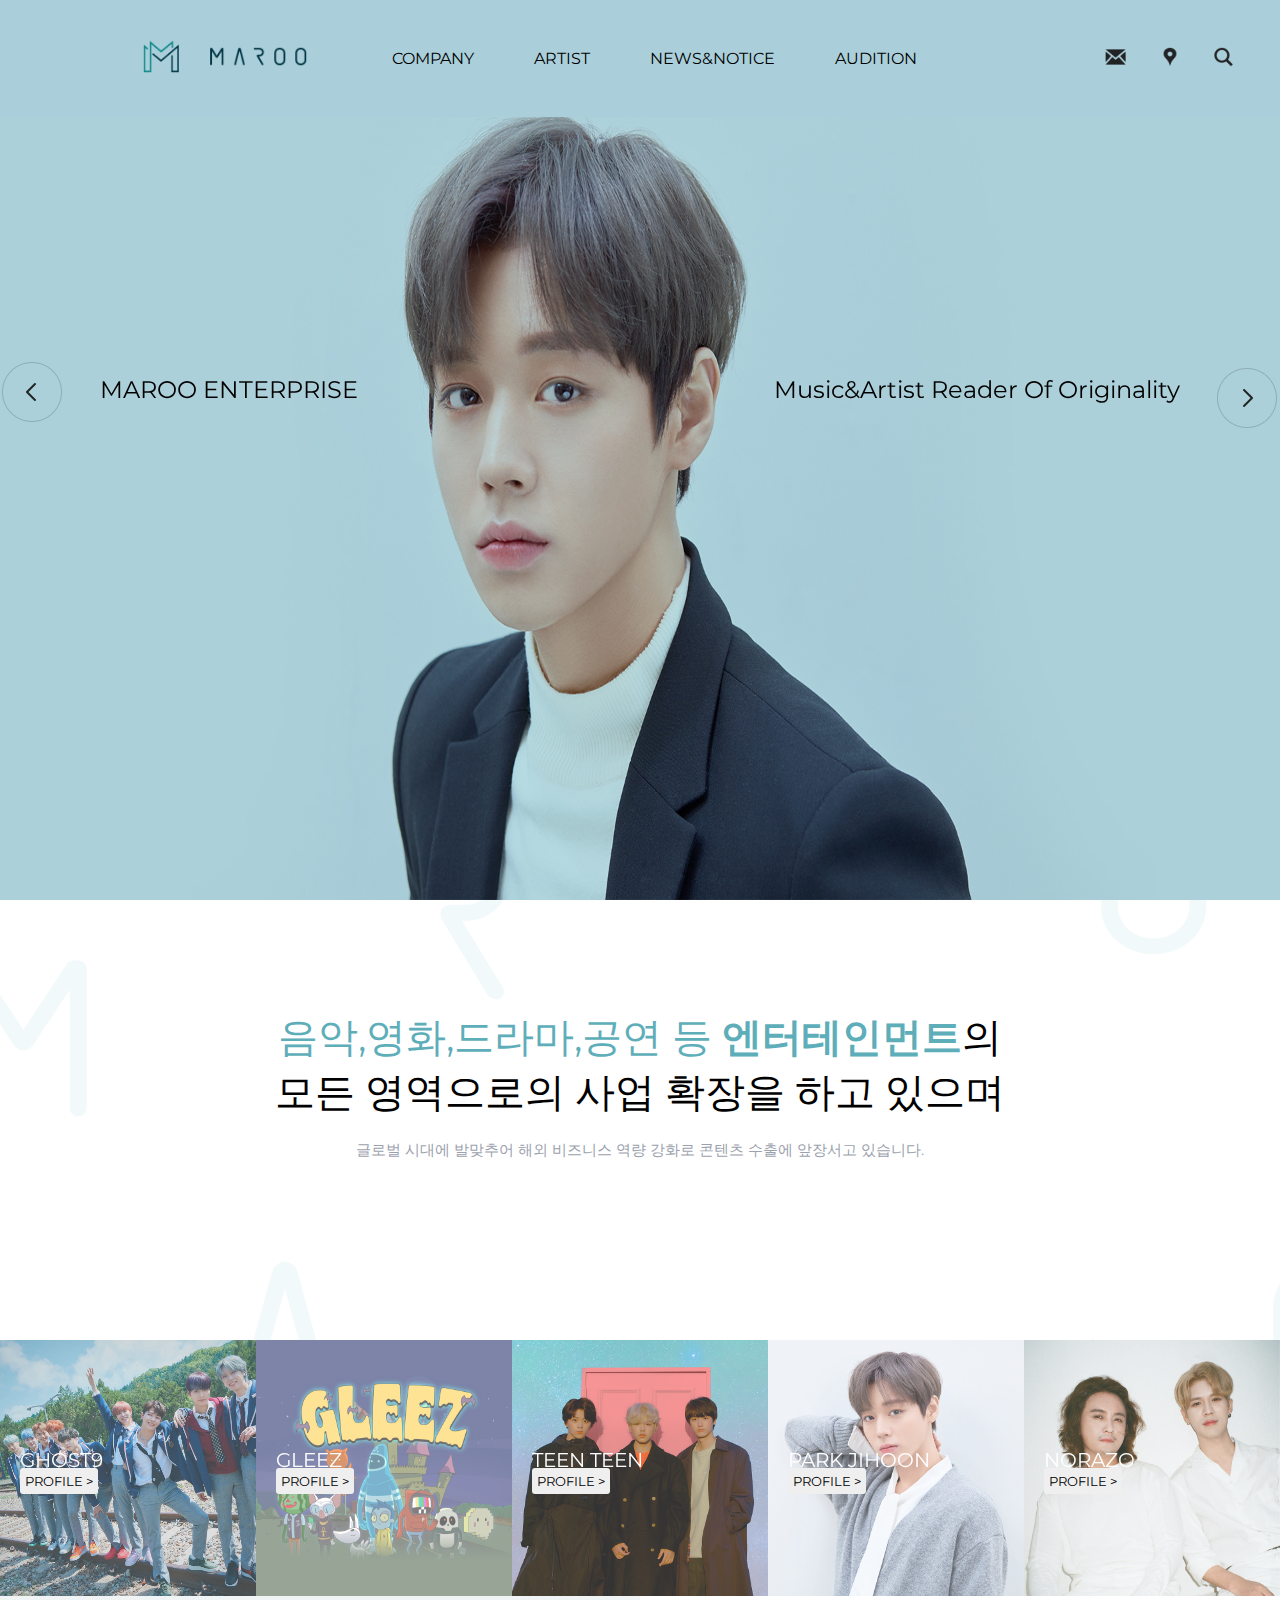
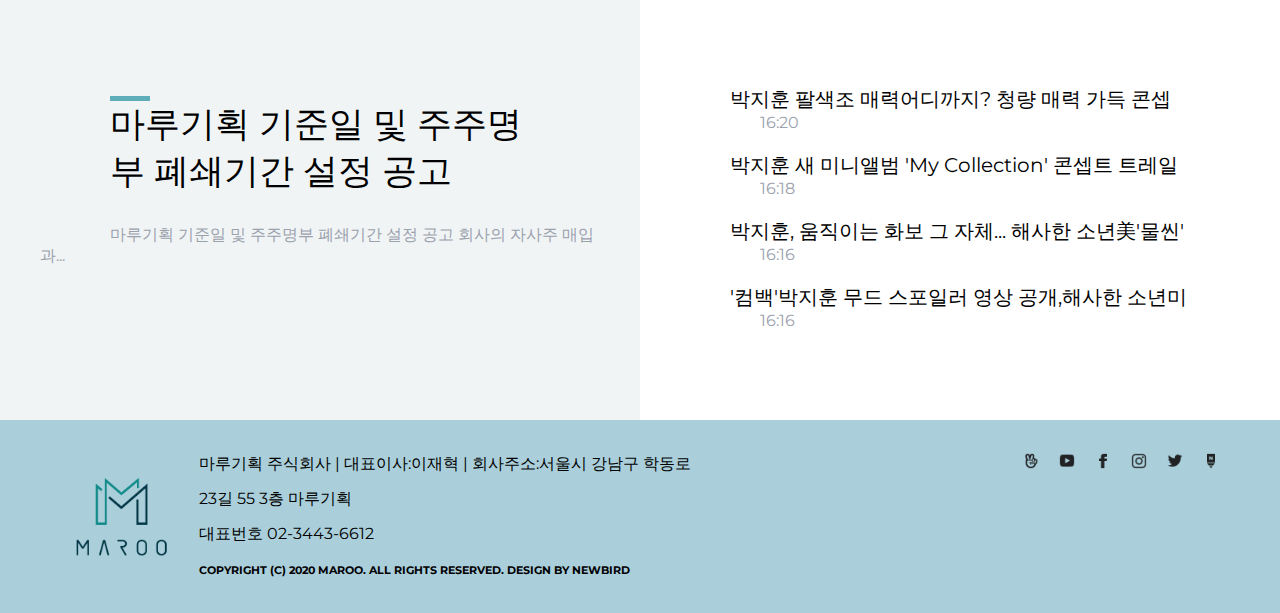
==== index.html @ 7ae2873c "08-17" ====
<!DOCTYPE html>
<html lang="en">
<head>
    <meta charset="UTF-8">
    <meta http-equiv="X-UA-Compatible" content="IE=edge">
    <meta name="viewport" content="width=device-width, initial-scale=1.0">
    <title>마루기획사</title>
    <link href="./maru.css" rel="stylesheet">
    <link href="./slick-default/slick.css" rel="stylesheet">
    <link href="https://fonts.googleapis.com/css2?family=Montserrat:wght@400;500;700;900&display=swap" rel="stylesheet">

    <script src="https://code.jquery.com/jquery-2.2.0.min.js" type="text/javascript"></script>
    <script src="./js/slick.min.js"></script>
    <script src="./common.js"></script>
</head>
<body>

    <!-- 마루기획 상단바 시작-->
    <header>
        <div class="head">
            <a href="index.html"><img src="./photo/h_logo.png"></a>
        </div>

        <div class="menu">
            <ul>
                <li>
                    <a href="board.html">COMPANY</a>
                </li>

                <li>
                    <a href="#">ARTIST</a>
                </li>

                <li><a href="#">NEWS&NOTICE</a></li>

                <li><a href="#">AUDITION</a></li>
            </ul>
        </div>

        <div class="menu-b">
            <ul>
                <li> <a href="http://maroocorp.co.kr/theme/basic"><img src="./photo/email_icon.png"></a></li>
                <li> <a href="#"><img src="./photo/location_icon.png"></a></li>
                <li> <a href="#!"><img src="./photo/magnifying_icon.png"></a></li>
            </ul>
            
        </div>
        <div class="hd_sch_wr on">
            <fieldset id="hd_sch">
                <legend>사이트 내 전체검색</legend>
                <form name="fsearchbox" method="get" action="http://maroocorp.co.kr/bbs/search.php" onsubmit="return fsearchbox_submit(this);">
                <input type="hidden" name="sfl" value="wr_subject||wr_content">
                <input type="hidden" name="sop" value="and">
                <label for="sch_stx" class="sound_only">검색어 필수</label>
                <input type="text" name="stx" id="sch_stx" maxlength="20" placeholder="검색어를 입력해주세요">
                <button type="submit" id="sch_submit" value="검색"><span class="sound_only">검색</span></button>

				<!-- <button type="button" class="sch_close"><i class="xi-close-thin"></i></button> -->
                </form>

    </header>
    <!-- 마루기획 상단바 끝 -->

    
    <!-- 마루기획 메인 시작-->
    <main>
        <div class="main">
            <div class="main-title">
                <!-- <p>MAROO ENTERPRISE</p>
                <b>M</b><span>usic&</span><b>A</b><span>rtist</span><br>
                <b>R</b><span>eader</span><b>O</b><span>f</span><b>O</b><span>riginality</span> -->
            </div>
        
            <div class="slider">
             
                <div>
                    <img src="./photo/visual_jihoon.jpg">
                </div>
                <div>
                    <img src="./photo//visual_norazo.jpg">
                </div>
                <div>
                    <img src="./photo/visual_ghost.jpg">
                </div>
                <div>
                    <img src="./photo/visual_moonhee.jpg">
                </div>
                <div>
                    <img src="./photo/visual_seungwoo.jpg">
                </div>
                <div>
                    <img src="./photo/visual_teen_img.jpg">
                </div>

            </div>

            <script type="text/javascript">
                $(document).ready(function(){
                    $('.slider').slick({
                        arrows:true,
                        // dots: true,
                        infinite: true,
                        slidesToShow: 1,
                        slidesToScroll: 1,
                        autoplay:false,
                        autoplaySpeed:2000,
                        // fade: true,
                        cssEase:'linear' 
                         });
                });
            </script>

            <!-- <div class="s_btn_prev">
                <img src="./photo/visual_prev.png"> 
                <span class="">MAROO ENTERPRISE</span>
            </div>
            <div class="s_btn_next">
             
                <img src="./photo/visual_next.png"> 
                <span><b>M</b>usic &amp; <b>A</b>rtist <b>R</b>eader <b>O</b>f <b>O</b>riginality</span>
               ''
            </div> -->

        </div>
      
    

        <div class="main2">
            <p class="blue">음악,영화,드라마,공연 등 <b>엔터테인먼트</b><span>의</span></p>
            <p>모든 영역으로의 사업 확장을 하고 있으며</p>
            <p class="grey">글로벌 시대에 발맞추어 해외 비즈니스 역량 강화로 콘텐츠 수출에 앞장서고 있습니다.</p>
            
            <button href="#">READ MORE ></button>
        </div>

        <div class="main3">
            <div class = slider1>
                    <a><span>GHOST9</span><button>PROFILE ></button><img src="./photo/1623729501_12407.jpg"></a>
                    <a><span>GLEEZ</span><button>PROFILE ></button><img src="./photo/1603159233_94218.jpg"></a>
                    <a><span>TEEN TEEN</span><button>PROFILE ></button><img src="./photo/1595495748_19366.jpg"></a>
                    <a><span>PARK JIHOON </span><button>PROFILE ></button><img src="./photo/1595487271_81093.jpg"></a>
                    <a><span>NORAZO</span><button>PROFILE ></button><img src="./photo/1595485786_21099.jpg"></a>
                    <a><span>CHOI MOON HEE</span><button>PROFILE ></button><img src="./photo/1595487150_60990.jpg"></a>
                    <a><span>KWON SEUNG WOO</span><button>PROFILE ></button><img src="./photo/1595491711_80263.jpg"></a>
            </div>

            <script type="text/javascript">
                $(document).ready(function(){
                    $('.slider1').slick({
                        arrows:false,
                        // dots: true,
                        infinite: true,
                        slidesToShow: 5,
                        slidesToScroll: 1,
                        autoplay:true,
                        autoplaySpeed:2000,
                        // fade: true,
                        cssEase:'linear' 
                         });
                });
                </script>
            <!-- <li style="background:url(/img/maru/1595495748_19366.jpg) no-repeat left top; background-size:cover;">
                <div class="personal_color" data-color="#a3d7e0"></div>
                <div class="text_wrap">
                    <p>TEEN TEEN</p>
                    <a href="http://maroocorp.co.kr/artist_view.php?pk=6">PROFILE <i class="xi-angle-right"></i></a>
                </div>
            </li>
                    <li style="background:url(/img/maru/1595487271_81093.jpg) no-repeat left top; background-size:cover;">
                <div class="personal_color" data-color="#e9c1ca"></div>
                <div class="text_wrap">
                    <p>PARK JIHOON</p>
                    <a href="http://maroocorp.co.kr/artist_view.php?pk=2">PROFILE <i class="xi-angle-right"></i></a>
                </div>
            </li>
                    <li style="background:url(/img/maru/1595485786_21099.jpg) no-repeat left top; background-size:cover;">
                <div class="personal_color" data-color="#a6c1d0"></div>
                <div class="text_wrap">
                    <p>NORAZO</p>
                    <a href="http://maroocorp.co.kr/artist_view.php?pk=3">PROFILE <i class="xi-angle-right"></i></a>
                </div>
            </li>
                    <li style="background:url(/img/maru/1595487150_60990.jpg) no-repeat left top; background-size:cover;">
                <div class="personal_color" data-color="#7f8a87"></div>
                <div class="text_wrap">
                    <p>CHOI MOON HEE</p>
                    <a href="http://maroocorp.co.kr/artist_view.php?pk=4">PROFILE <i class="xi-angle-right"></i></a>
                </div>
            </li>
                    <li style="background:url(/img/maru/1595491711_80263.jpg) no-repeat left top; background-size:cover;">
                <div class="personal_color" data-color="#626977"></div>
                <div class="text_wrap">
                    <p>KWON SEUNG WOO</p>
                    <a href="http://maroocorp.co.kr/artist_view.php?pk=7">PROFILE <i class="xi-angle-right"></i></a>
                </div>
            </li> -->
         
        </div>

        <div class="main4">
            <div class="left">
                <p>마루기획 기준일 및 주주명부 폐쇄기간 설정 공고</p>
                <span>마루기획 기준일 및 주주명부 폐쇄기간 설정 공고 회사의 자사주 매입과...</span>
            </div>

            <div class="right">
                <ul>
                    <li><a href="#">박지훈 팔색조 매력어디까지? 청량 매력 가득 콘셉 </a><span>16:20</span></li>
                    <li><a href="#">박지훈 새 미니앨범 'My Collection' 콘셉트 트레일 </a><span>16:18</span></li>
                    <li><a href="#">박지훈, 움직이는 화보 그 자체... 해사한 소년美'물씬' </a><span>16:16</span></li>
                    <li><a href="#">'컴백'박지훈 무드 스포일러 영상 공개,해사한 소년미 </a><span>16:16</span></li>
                </ul>
            </div>
        </div>
    </main>
    <!-- 마루기획 메인끝 -->


    <!-- 마루기획 하단시작 -->
    <footer>
        <fieldset>
            <div class="bottom-logo"><img src="./photo/f_logo.png"></div>

            <ul>
                <li><div class="middle-top">마루기획 주식회사 | 대표이사:이재혁 | 회사주소:서울시 강남구 학동로 23길 55 3층 마루기획</div></li>
                <li><div class="middle-middle">대표번호 02-3443-6612</div></li>

                <li><div class="middle-bottom"><b>COPYRIGHT (C) 2020 MAROO. ALL RIGHTS RESERVED. DESIGN BY NEWBIRD</b></div></li>
            </ul>

            <div class="bottom-right">
                <ul>
                    <li><a href="http://naver.me/xSzQp0P8" target="_blank"><img src="photo/sns_naverpost.png"></a></li>
                    <li><a href="https://twitter.com/maroo_ent" target="_blank"><img src="photo/sns_twitter.png"></a></li>
                    <li><a href="https://www.instagram.com/maroostory/" target="_blank"><img src="photo/sns_insta.png"></a></li>
                    <li><a href="https://www.facebook.com/marooenter" target="_blank"><img src="photo/sns_facebook.png"></a></li>
                    <li><a href="https://www.youtube.com/user/marooENT" target="_blank"><img src="photo/sns_youtube.png"></a></li>
                    <li><a href="https://channels.vlive.tv/E3F367" target="_blank"><img src="photo/sns_vlive.png"></a></li>
                </ul>
            </div>
        
        </fieldset>    
    </footer>
    <!-- 마루기획 하단끝 -->

<!-- <script>    
    window.onload = init;
    let s_btn,slider;
    let main;
    let currentPage = 0;
    // var flipTimer;

    function init(){
        s_btn = document.querySelectorAll('.s_btn');
        slider = document.querySelector('.slide ul');
        mainpage_1 = document.getElementById("main");

        function update(){
            if(currentPage == 0){
                s_btn_next[0].style="opacity:0.3"
            }else{
                s_btn_next[0].style="opacity:1";
            }

            if(currentPage == 2){
                s_btn_prev[1].style="opacity:0.3"
            }else{
                s_btn_prev[1].style="opacity:1";
            }
        }
        update();

        for(let i = 0; i < s_btn_next.length; i++){

            s_btn[i].addEventListener('click',function(){
                if(i==0){
                    if(currentPage > 0){
                        currentPage--;
                    }
                }else{
                    
                    if(currentPage < 2){ currentPage++; }
                }
                update();
                slider.style = `transform: translateX(${-1690*currentPage}px)`;
                       
                    
            });   
        }
    } 
    </script> -->






</body>
</html>
---- maru.css ----
* {
  margin: 0;
  padding: 0;
  -webkit-box-sizing: border-box;
          box-sizing: border-box;
  font-family: 'Montserrat', sans-serif;
}

header {
  display: -webkit-box;
  display: -ms-flexbox;
  display: flex;
  -webkit-box-pack: justify;
      -ms-flex-pack: justify;
          justify-content: space-between;
  -webkit-box-align: center;
      -ms-flex-align: center;
          align-items: center;
  margin: 0 auto;
  width: 100%;
  height: 13vh;
  background: #aacfda;
  z-index: 990;
  left: 0%;
  top: 0;
  position: fixed;
}

.head {
  z-index: 1000;
  background: transparent;
  -webkit-transition: 0.3s;
  transition: 0.3s;
  margin-left: 2%;
}

.head a img {
  height: 35px;
  padding: 0;
  margin: 0 70%;
}

.menu ul li {
  list-style-type: none;
  -ms-flex-negative: 0;
      flex-shrink: 0;
  display: -webkit-box;
  display: -ms-flexbox;
  display: flex;
  margin: 30px;
  word-spacing: 120px;
  -webkit-box-pack: center;
      -ms-flex-pack: center;
          justify-content: center;
  float: left;
  position: relative;
}

.menu ul li a {
  text-decoration: none;
  color: black;
}

.menu ul li a::after {
  content: "";
  display: block;
  width: 0%;
  height: 6px;
  background: rgba(94, 174, 186, 0.5);
  position: absolute;
  bottom: 0px;
  left: 0px;
  -webkit-transition: 0.5s;
  transition: 0.5s;
  z-index: 0;
}

.menu ul li a:hover::after {
  width: 100%;
}

.menu-b ul li {
  list-style-type: none;
  padding: 15px;
  float: left;
}

.menu-b ul li img {
  height: 20px;
  margin: 0 -120%;
}

.main .main-title {
  text-align: center;
}

.main .main-title p {
  margin: 0 0 5px;
  font-size: 16px;
  margin-bottom: 5px;
}

.main .main-title b, .main .main-title span {
  font-size: 30px;
}

.main .slider {
  display: -webkit-box;
  display: -ms-flexbox;
  display: flex;
  position: relative;
}

.main .slider div {
  height: 100%;
  margin: 0 auto;
  position: relative;
}

.main .slider div img {
  height: 100%;
}

.s_btn_prev {
  position: absolute;
  font-size: 26px;
}

.s_btn_prev img {
  cursor: pointer;
}

.s_btn_next {
  position: absolute;
}

.s_btn_next img {
  cursor: pointer;
}

.main2 {
  padding: 110px 0 110px;
  text-align: center;
  background: url(./photo/main_bg.png) no-repeat left top;
  background-size: cover;
}

.main2 .blue {
  color: #5eaeba;
  font-size: 40px;
  -webkit-animation: fade 0.5s both;
          animation: fade 0.5s both;
}

.main2 .blue b {
  -webkit-animation: fade 0.5s both;
          animation: fade 0.5s both;
}

.main2 .blue span {
  color: black;
  -webkit-animation: fade 0.5s both;
          animation: fade 0.5s both;
}

.main2 p {
  font-size: 40px;
  -webkit-animation: fade 1s 0.5s both;
          animation: fade 1s 0.5s both;
}

.main2 .grey {
  font-size: 15px;
  color: #9ba1ad;
  margin: 20px 0 30px;
  -webkit-animation: fade 1.5 1s both;
          animation: fade 1.5 1s both;
}

.main2 button {
  background: black;
  color: white;
  padding: 10px 20px;
  cursor: pointer;
  opacity: 0;
  -webkit-animation: fade 1.8s 1.5s both;
          animation: fade 1.8s 1.5s both;
}

@-webkit-keyframes fade {
  0% {
    opacity: 0;
    -webkit-transform: translateY(50px);
            transform: translateY(50px);
  }
  100% {
    opacity: 1;
    -webkit-transform: translateY(0);
            transform: translateY(0);
  }
}

@keyframes fade {
  0% {
    opacity: 0;
    -webkit-transform: translateY(50px);
            transform: translateY(50px);
  }
  100% {
    opacity: 1;
    -webkit-transform: translateY(0);
            transform: translateY(0);
  }
}

.main3 {
  display: -webkit-box;
  display: -ms-flexbox;
  display: flex;
}

.main3 .slider1 {
  width: 100%;
}

.main3 .slider1 a span {
  position: absolute;
  font-size: 20px;
  top: 42%;
  color: white;
  margin: 0 20px;
  z-index: 2;
}

.main3 .slider1 a button {
  position: absolute;
  top: 50%;
  padding: 5px;
  margin: 0 20px;
  z-index: 2;
  border: none;
  border-radius: 3px;
}

.main3 .slider1 a img {
  width: 100%;
  opacity: 80%;
}

.main4 {
  display: -webkit-box;
  display: -ms-flexbox;
  display: flex;
  width: 100%;
}

.main4 .left {
  position: relative;
  padding: 80px 40px;
  background: #e5ecee8f;
  width: 100%;
}

.main4 p {
  text-align: left;
  font-size: 35px;
  margin: 0 0 30px;
  padding: 20px 70px 0;
  color: black;
}

.main4 p::before {
  content: '';
  display: block;
  width: 40px;
  height: 5px;
  background: #5eaeba;
}

.main4 span {
  color: #9ba1ad;
  font-size: 16px;
  padding: 20px 70px 0;
}

.right {
  width: 100%;
  padding: 80px 40px;
}

.right ul {
  display: block;
}

.right ul li {
  list-style: none;
  padding: 10px;
  width: 100%;
  position: relative;
  float: left;
}

.right ul li a {
  text-decoration: none;
  font-size: 20px;
  color: black;
  padding: 0 40px;
}

.right ul li a:hover {
  color: #5eaeba;
  text-decoration: underline;
}

.right ul li span {
  color: #9ba1ad;
  font-size: 16px;
}

fieldset {
  width: 100%;
  padding: 2% 5vh;
  border: none;
  background: #aacfda;
  display: -webkit-box;
  display: -ms-flexbox;
  display: flex;
  width: 100%;
  position: relative;
}

fieldset .bottom-logo {
  height: 80px;
  margin: auto 30px;
  display: -webkit-box;
  display: -ms-flexbox;
  display: flex;
}

fieldset ul {
  list-style: none;
  line-height: 35px;
  width: 100%;
}

fieldset ul li .middle-bottom b {
  font-size: 11px;
  margin: 15px 0 0;
}

fieldset .bottom-right {
  padding: 0 3%;
  width: 100%;
}

fieldset .bottom-right ul {
  margin-left: 20px;
}

fieldset .bottom-right ul li {
  float: right;
}

fieldset .bottom-right ul li a img {
  height: 16px;
  margin-left: 20px;
  -webkit-box-align: right;
      -ms-flex-align: right;
          align-items: right;
}

.secondpage {
  position: relative;
  background: #f7f8fa;
}

.company {
  background: #f7f8fa;
  position: relative;
  padding-top: 30vh;
  text-align: center;
}

.company h2 {
  position: relative;
  font-weight: 100;
  font-size: 50px;
  font-family: 'Montserrat', sans-serif;
}

.company h2::after {
  content: "";
  display: block;
  position: absolute;
  width: 16%;
  height: 10px;
  bottom: 1px;
  top: 40px;
  left: 42%;
  z-index: 0;
  background-color: rgba(171, 208, 217, 0.3);
}

.company p {
  text-align: center;
  color: #9ba1ad;
  margin-top: 30px;
  font-size: 20px;
}

.company button {
  font-size: 20px;
  font-weight: 900;
  padding: 20px 140px;
  color: white;
  border: none;
  background-color: #212224;
  margin-top: 100px;
  cursor: pointer;
}

.company button.active {
  background: #5eaeba;
}

.secondpage-2 {
  background: white;
  margin: 7% 5%;
  border-radius: 20px;
}

.company2 {
  padding-top: 10vh;
  text-align: center;
  background: url(./img/newbird/main_bg.png) no-repeat left top;
  background-size: cover;
}

.company2 .blue {
  color: #5eaeba;
  font-size: 40px;
}

.company2 .blue span {
  color: black;
}

.company2 p {
  font-size: 40px;
}

.company2 .grey {
  font-size: 15px;
  color: #9ba1ad;
  margin: 20px 0 30px;
}

.company3 {
  margin: 0 auto;
  width: 100%;
  padding-top: 10vh;
  line-height: 45px;
  text-align: center;
  font-size: 20px;
}

.company3 img {
  padding: 5% 40%;
  border-radius: 10px;
  background: #f7f8fa;
}

.company3 p {
  padding-top: 40px;
  color: #9ba1ad;
}

.company3 .color_black {
  color: black;
}

.company3 .color_mint {
  color: #5eaeba;
  font-weight: bolder;
}

.company4 {
  padding-top: 5%;
  padding-left: 10%;
}

.company4 h2 {
  padding-bottom: 5%;
  padding-top: 10%;
  font-size: 40px;
  font-weight: lighter;
}

.company4 h2::before {
  content: '';
  display: block;
  width: 50px;
  height: 5px;
  background: #5eaeba;
  position: absolute;
  margin: -13px 0px;
}

.company4 img {
  padding-left: 10%;
  margin-right: -186px;
}

.company4-1 {
  text-align: center;
  padding-bottom: 10px;
  display: -webkit-box;
  display: -ms-flexbox;
  display: flex;
  padding-left: 200px;
  width: 100%;
  margin: 0 auto;
}

.company4-1 .a {
  background: url("./photo/about_icon_bg01.png") no-repeat left top;
  padding: 0;
  width: 330px;
  height: 330px;
  -ms-flex-negative: 0;
      flex-shrink: 0;
  -webkit-transform: translateX(19%);
          transform: translateX(19%);
  padding: 6% 50px;
  line-height: 40px;
  font-size: 22px;
}

.company4-1 .a p {
  position: relative;
  color: white;
}

.company4-1 .b {
  background: url("./photo/about_icon_bg02.png") no-repeat;
  padding: 0;
  width: 330px;
  height: 330px;
  -ms-flex-negative: 0;
      flex-shrink: 0;
  -webkit-transform: translateX(9%);
          transform: translateX(9%);
  padding: 6% 60px;
  line-height: 40px;
  font-size: 22px;
}

.company4-1 .b p {
  position: relative;
  color: white;
}

.company4-1 .c {
  background: url("./photo/about_icon_bg03.png") no-repeat;
  padding: 0%;
  width: 330px;
  height: 330px;
  -ms-flex-negative: 0;
      flex-shrink: 0;
  padding: 6% 70px;
  line-height: 40px;
  font-size: 22px;
}

.company4-1 .c p {
  position: relative;
  color: white;
}

.contact {
  padding: 10%;
}

.contact h2 {
  font-size: 40px;
  font-weight: lighter;
  padding-bottom: 2%;
}

.contact p {
  margin: 20px 0 0;
  font-size: 20px;
}

.contact p b {
  color: #5eaeba;
}

.contact::before {
  content: '';
  display: block;
  width: 40px;
  height: 5px;
  background: #5eaeba;
  left: 70px;
}

.thirdpage {
  position: relative;
  background: #f7f8fa;
}

.company {
  background: #f7f8fa;
  position: relative;
  padding-top: 30vh;
  text-align: center;
}

.company h2 {
  position: relative;
  font-weight: 100;
  font-size: 50px;
  font-family: 'Montserrat', sans-serif;
}

.company h2::after {
  content: "";
  display: block;
  position: absolute;
  width: 16%;
  height: 10px;
  bottom: 1px;
  top: 40px;
  left: 42%;
  z-index: 0;
  background-color: rgba(171, 208, 217, 0.3);
}

.audition {
  background: white;
  margin: 7% 5%;
  border-radius: 20px;
}

.attend {
  padding: 7% 20% 5% 10%;
}

.attend h2 {
  font-size: 40px;
  padding-bottom: 20px;
}

.attend h2::before {
  content: '';
  display: block;
  width: 40px;
  height: 5px;
  background: #5eaeba;
  top: 520px;
  left: 70px;
}

.attend a {
  color: #9ba1ad;
  font-size: 20px;
  padding-bottom: 10%;
}

.attend span {
  color: black;
  padding-bottom: 10%;
}

.step {
  text-align: center;
  padding-bottom: 60px;
  display: -webkit-box;
  display: -ms-flexbox;
  display: flex;
  padding-left: 20%;
  width: 100%;
  position: relative;
  color: white;
}

.step .first {
  background: url("./photo/about_icon_bg01.png") no-repeat left top;
  padding: 0;
  width: 330px;
  height: 330px;
  -ms-flex-negative: 0;
      flex-shrink: 0;
  -webkit-transform: translateX(18%);
          transform: translateX(18%);
  padding: 8% 50px;
  line-height: 40px;
  font-size: 22px;
  z-index: 2;
}

.step .first h4 {
  font-size: 30px;
}

.step .first span {
  position: relative;
  color: white;
}

.step .second {
  background: url("./photo/about_icon_bg02.png") no-repeat;
  padding: 0;
  width: 330px;
  height: 330px;
  -ms-flex-negative: 0;
      flex-shrink: 0;
  -webkit-transform: translateX(9%);
          transform: translateX(9%);
  padding: 8% 60px;
  line-height: 40px;
  font-size: 22px;
}

.step .second h4 {
  font-size: 30px;
}

.step .second span {
  position: relative;
  color: white;
}

.step .third {
  background: url("./photo/about_icon_bg03.png") no-repeat;
  padding: 0;
  width: 330px;
  height: 330px;
  -ms-flex-negative: 0;
      flex-shrink: 0;
  padding: 8% 60px;
  line-height: 40px;
  font-size: 22px;
}

.step .third h4 {
  font-size: 30px;
}

.step .third span {
  position: relative;
  color: white;
}

.fourth {
  padding-left: 5%;
}

.fourth a {
  font-size: 20px;
  color: #9ba1ad;
}

.email {
  padding: 5%;
}

.email h2 {
  font-size: 40px;
}

.email p {
  list-style: none;
  text-align: center;
}

.email ul li {
  list-style-type: none;
  padding: 10px 30px;
  text-align: center;
}

.email ul li input {
  padding: 10px 30px;
}

.email ul li .blackbtn {
  background: black;
  color: white;
  padding: 10px 30px;
}

.email ul li .mintbtn {
  background: #5eaeba;
  color: white;
  padding: 10px 30px;
}

.check {
  padding: 0 5%;
}

.check h2 {
  font-size: 40px;
}

.check .lable {
  left: 10%;
}

.privacy_text {
  margin: 3% 10%;
  height: 250px;
  padding: 10px 20px;
  overflow-y: auto;
  border-radius: 10px;
  border: 1px solid #e7eaee;
  color: #9ba1ad;
  font-size: 16px;
  line-height: 30px;
}

.checkboxbtn {
  margin-bottom: 5%;
  position: relative;
  padding: 10px 50px;
  background: black;
  color: white;
  top: 10vh;
  left: 20%;
  display: inline-block;
  width: 260px;
  height: 60px;
  font-size: 18px;
}
/*# sourceMappingURL=maru.css.map */
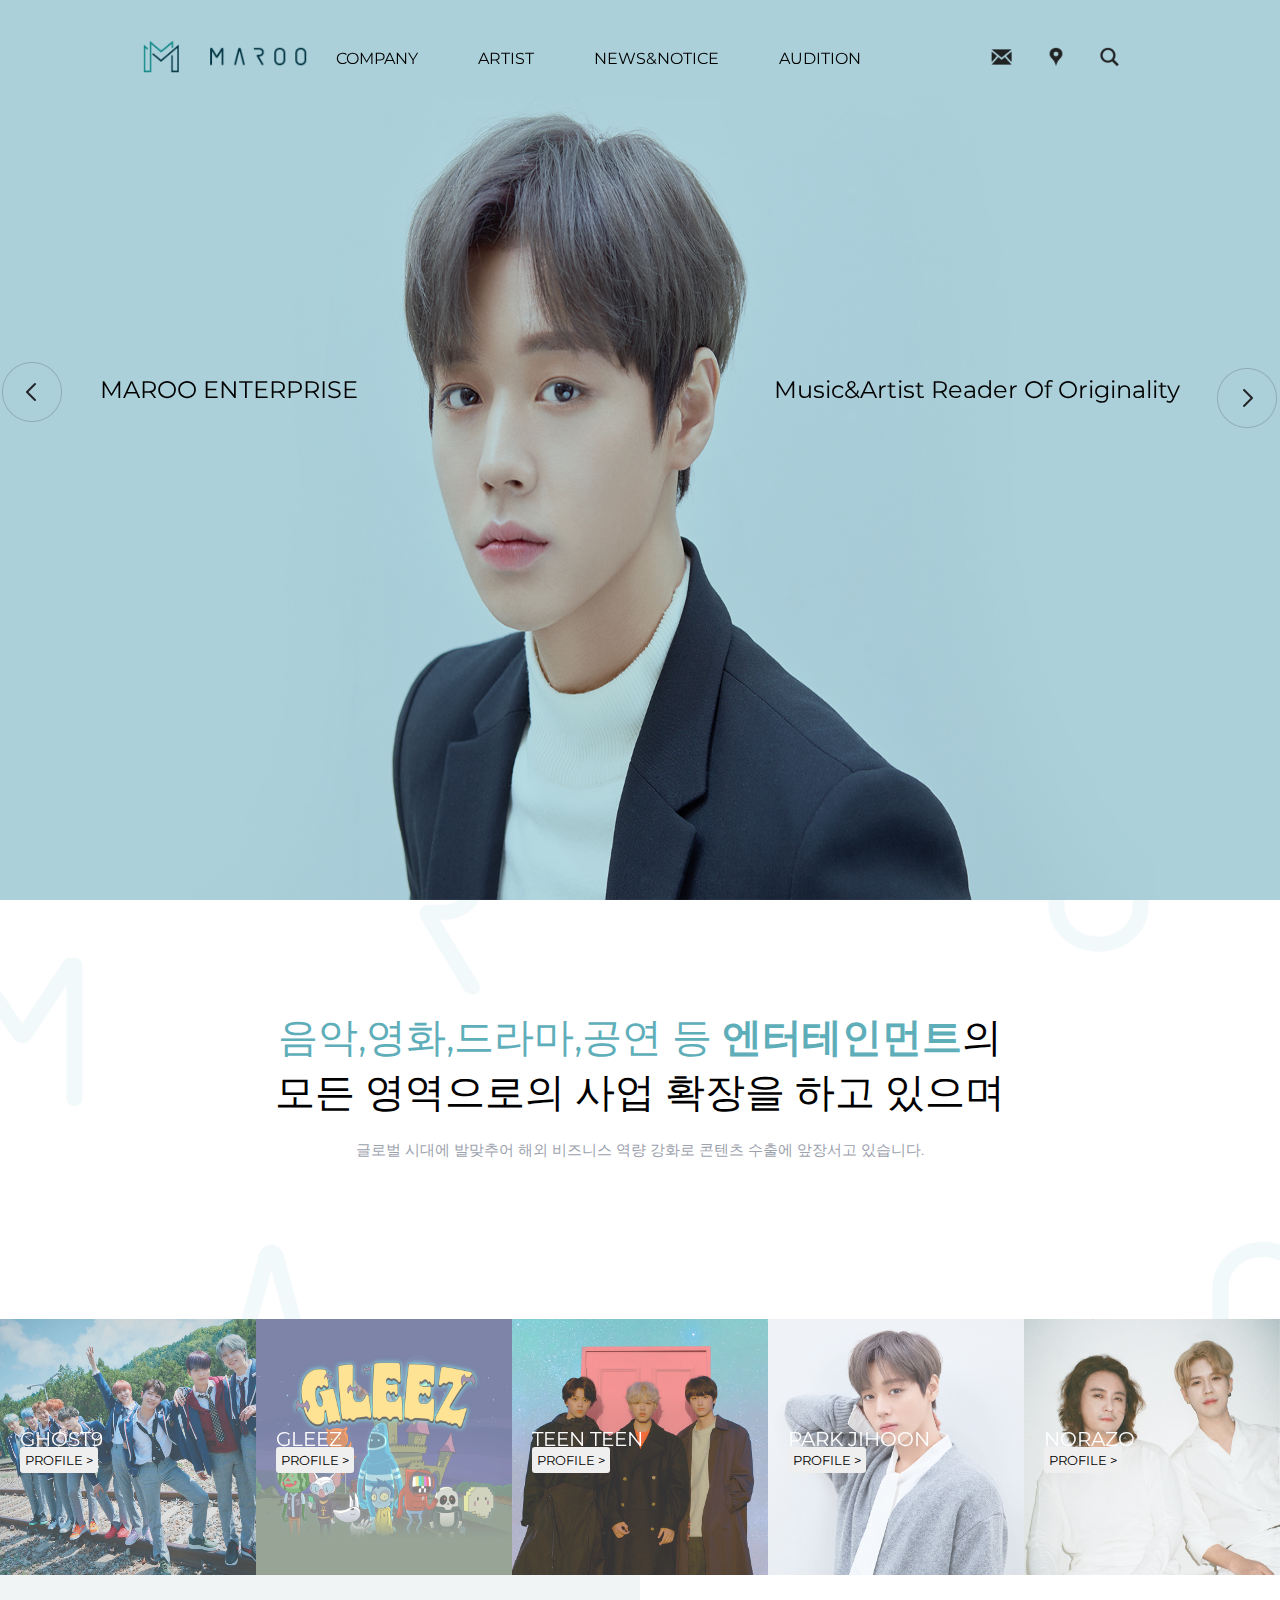
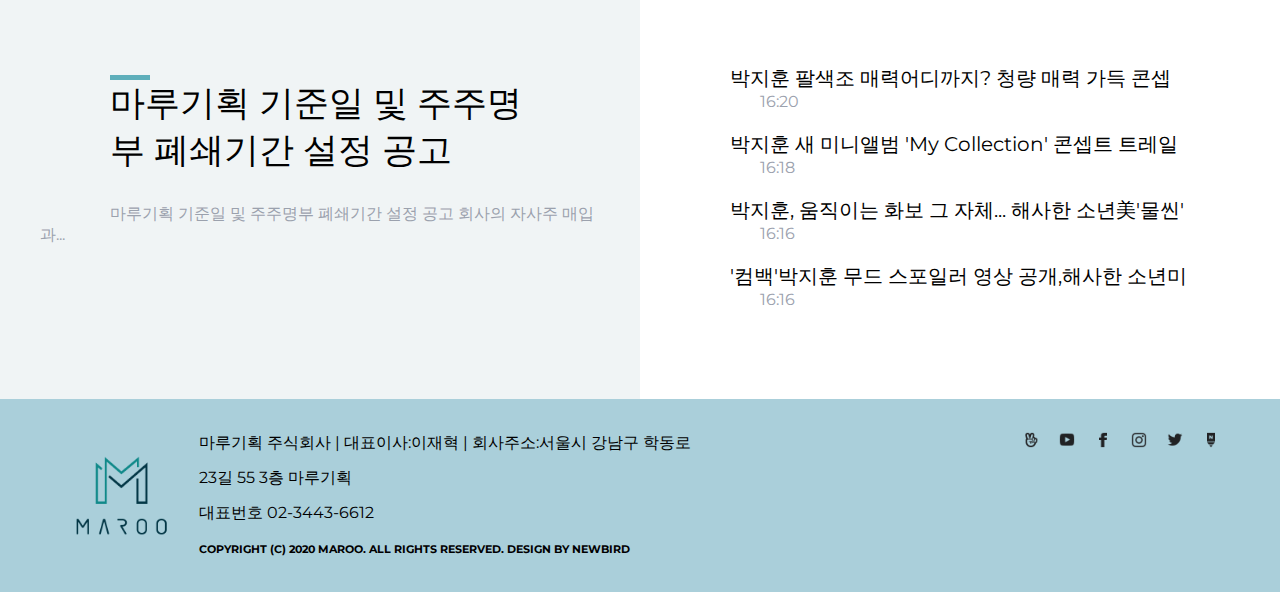
==== commit 17a3c5e7: "08-17" ====
--- a/index.html
+++ b/index.html
@@ -16,7 +16,7 @@
 <body>
 
     <!-- 마루기획 상단바 시작-->
-    <header>
+    <header class="" style="z-index: 1000;" >
         <div class="head">
             <a href="index.html"><img src="./photo/h_logo.png"></a>
         </div>
@@ -45,18 +45,25 @@
             </ul>
             
         </div>
-        <div class="hd_sch_wr on">
-            <fieldset id="hd_sch">
-                <legend>사이트 내 전체검색</legend>
-                <form name="fsearchbox" method="get" action="http://maroocorp.co.kr/bbs/search.php" onsubmit="return fsearchbox_submit(this);">
-                <input type="hidden" name="sfl" value="wr_subject||wr_content">
-                <input type="hidden" name="sop" value="and">
-                <label for="sch_stx" class="sound_only">검색어 필수</label>
-                <input type="text" name="stx" id="sch_stx" maxlength="20" placeholder="검색어를 입력해주세요">
-                <button type="submit" id="sch_submit" value="검색"><span class="sound_only">검색</span></button>
-
-				<!-- <button type="button" class="sch_close"><i class="xi-close-thin"></i></button> -->
-                </form>
+       
+        <script>
+            $(document).ready(function(){
+                var nav =$('header');
+                var navoffset = $('header').offset();
+
+            $(window).scroll(function(){
+                if($(this).scrollTop() > 100){
+                    nav.addClass('on')
+                }else{
+
+                    nav.removeClass('on')
+                }
+               
+            });
+            });
+
+        </script>
+
 
     </header>
     <!-- 마루기획 상단바 끝 -->
@@ -125,13 +132,16 @@
       
     
 
-        <div class="main2">
+        <div class="main2 on">
             <p class="blue">음악,영화,드라마,공연 등 <b>엔터테인먼트</b><span>의</span></p>
             <p>모든 영역으로의 사업 확장을 하고 있으며</p>
             <p class="grey">글로벌 시대에 발맞추어 해외 비즈니스 역량 강화로 콘텐츠 수출에 앞장서고 있습니다.</p>
             
-            <button href="#">READ MORE ></button>
-        </div>
+            <a href="board.html">READ MORE ></a>
+        </div>
+
+    
+
 
         <div class="main3">
             <div class = slider1>
--- a/maru.css
+++ b/maru.css
@@ -19,11 +19,31 @@
   margin: 0 auto;
   width: 100%;
   height: 13vh;
-  background: #aacfda;
   z-index: 990;
   left: 0%;
   top: 0;
   position: fixed;
+  background: rgba(94, 174, 186, 0);
+  -webkit-transition: 0.5s;
+  transition: 0.5s;
+}
+
+@media only screen and (max-width: 1300px) {
+  header {
+    min-width: 320px;
+  }
+}
+
+header::after {
+  display: block;
+  visibility: hidden;
+  clear: both;
+  content: "";
+}
+
+header.on {
+  z-index: 1000;
+  background: #aacfd8;
 }
 
 .head {
@@ -148,41 +168,58 @@
 .main2 .blue {
   color: #5eaeba;
   font-size: 40px;
-  -webkit-animation: fade 0.5s both;
-          animation: fade 0.5s both;
-}
-
-.main2 .blue b {
-  -webkit-animation: fade 0.5s both;
-          animation: fade 0.5s both;
 }
 
 .main2 .blue span {
   color: black;
-  -webkit-animation: fade 0.5s both;
-          animation: fade 0.5s both;
 }
 
 .main2 p {
   font-size: 40px;
-  -webkit-animation: fade 1s 0.5s both;
-          animation: fade 1s 0.5s both;
 }
 
 .main2 .grey {
   font-size: 15px;
   color: #9ba1ad;
   margin: 20px 0 30px;
-  -webkit-animation: fade 1.5 1s both;
-          animation: fade 1.5 1s both;
-}
-
-.main2 button {
+}
+
+.main2 a {
   background: black;
   color: white;
   padding: 10px 20px;
   cursor: pointer;
   opacity: 0;
+  text-decoration: none;
+  border-radius: 2px;
+}
+
+.main2.on .blue {
+  -webkit-animation: fade 0.5s both;
+          animation: fade 0.5s both;
+}
+
+.main2.on .blue b {
+  -webkit-animation: fade 0.5s both;
+          animation: fade 0.5s both;
+}
+
+.main2.on .blue span {
+  -webkit-animation: fade 0.5s both;
+          animation: fade 0.5s both;
+}
+
+.main2.on p {
+  -webkit-animation: fade 1s 0.5s both;
+          animation: fade 1s 0.5s both;
+}
+
+.main2.on .grey {
+  -webkit-animation: fade 1.5 1s both;
+          animation: fade 1.5 1s both;
+}
+
+.main2.on a {
   -webkit-animation: fade 1.8s 1.5s both;
           animation: fade 1.8s 1.5s both;
 }
@@ -603,6 +640,14 @@
   height: 5px;
   background: #5eaeba;
   left: 70px;
+}
+
+.about {
+  display: none;
+}
+
+.about.on {
+  display: block;
 }
 
 .thirdpage {
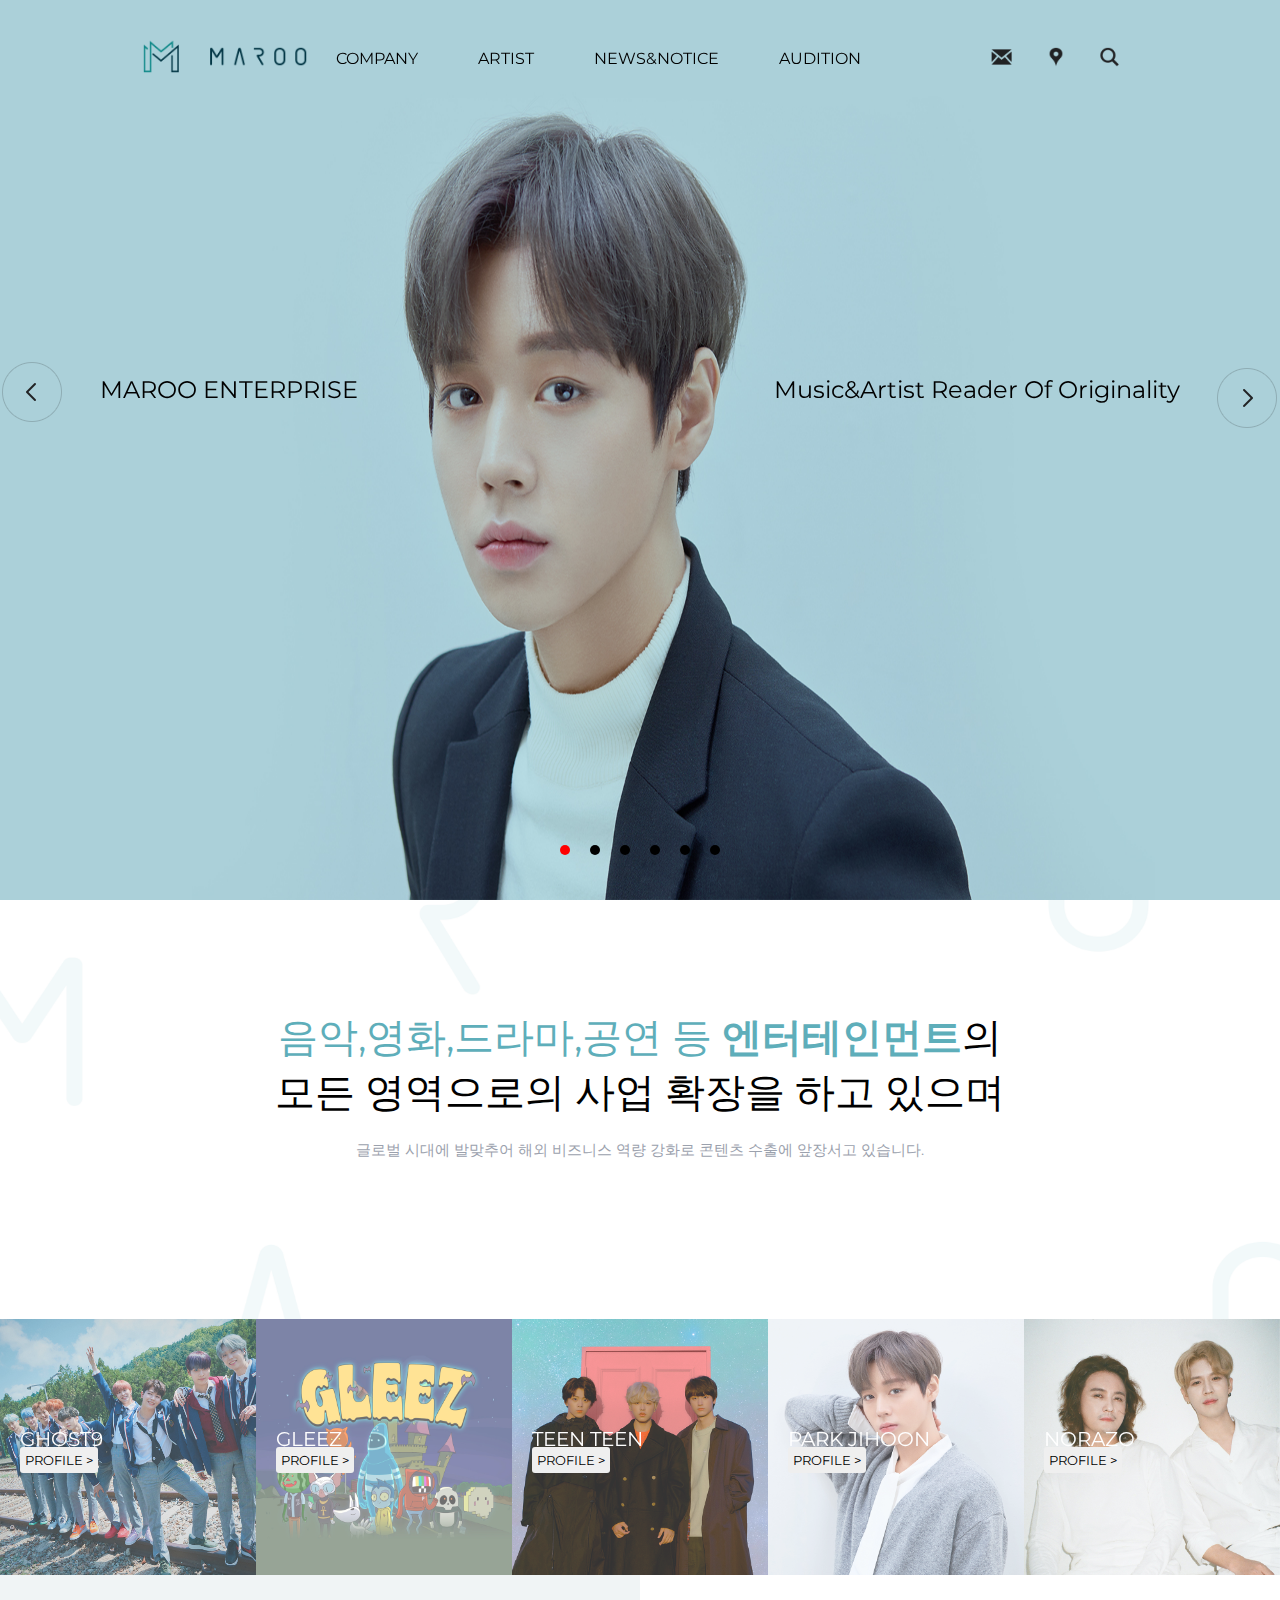
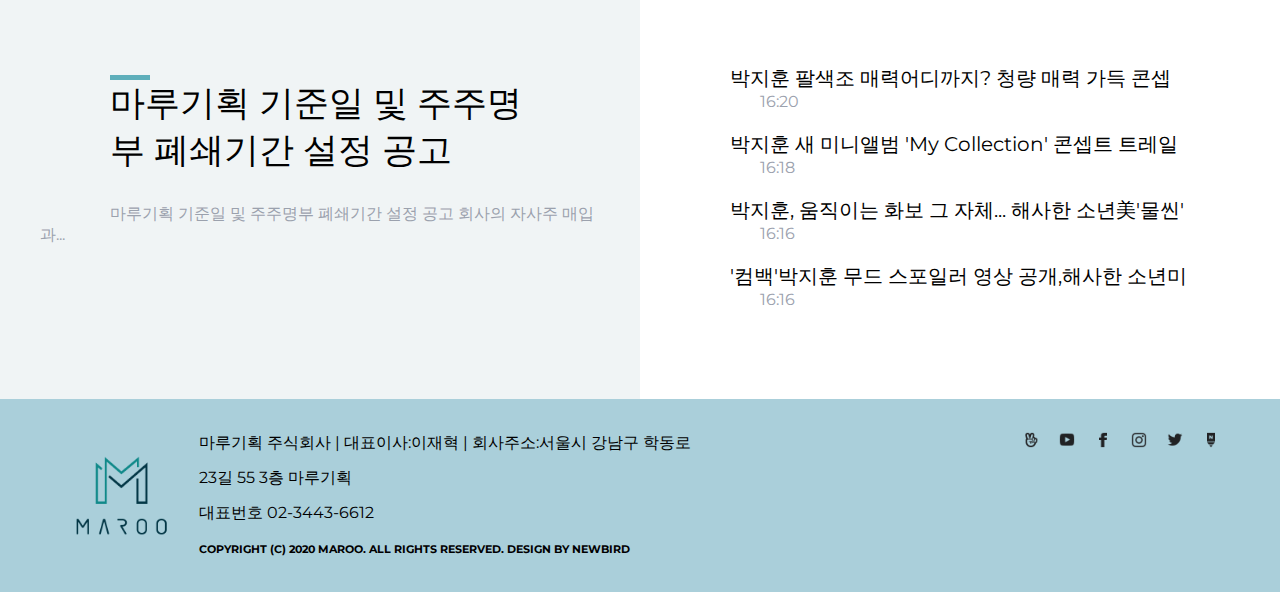
==== commit 55a6d6bc: "21-08-26" ====
--- a/index.html
+++ b/index.html
@@ -16,54 +16,27 @@
 <body>
 
     <!-- 마루기획 상단바 시작-->
-    <header class="" style="z-index: 1000;" >
-        <div class="head">
-            <a href="index.html"><img src="./photo/h_logo.png"></a>
-        </div>
-
-        <div class="menu">
-            <ul>
-                <li>
-                    <a href="board.html">COMPANY</a>
-                </li>
-
-                <li>
-                    <a href="#">ARTIST</a>
-                </li>
-
-                <li><a href="#">NEWS&NOTICE</a></li>
-
-                <li><a href="#">AUDITION</a></li>
-            </ul>
-        </div>
-
-        <div class="menu-b">
-            <ul>
-                <li> <a href="http://maroocorp.co.kr/theme/basic"><img src="./photo/email_icon.png"></a></li>
-                <li> <a href="#"><img src="./photo/location_icon.png"></a></li>
-                <li> <a href="#!"><img src="./photo/magnifying_icon.png"></a></li>
-            </ul>
-            
-        </div>
+    <header >
+          
        
         <script>
             $(document).ready(function(){
                 var nav =$('header');
                 var navoffset = $('header').offset();
 
-            $(window).scroll(function(){
-                if($(this).scrollTop() > 100){
-                    nav.addClass('on')
-                }else{
-
-                    nav.removeClass('on')
-                }
-               
+                $(window).scroll(function(){
+                    if($(this).scrollTop() > 100){
+                        nav.addClass('on')
+                    }else{
+
+                        nav.removeClass('on')
+                    }
+                
+                });
             });
-            });
-
         </script>
 
+ 
 
     </header>
     <!-- 마루기획 상단바 끝 -->
@@ -73,9 +46,9 @@
     <main>
         <div class="main">
             <div class="main-title">
-                <!-- <p>MAROO ENTERPRISE</p>
+                <p>MAROO ENTERPRISE</p>
                 <b>M</b><span>usic&</span><b>A</b><span>rtist</span><br>
-                <b>R</b><span>eader</span><b>O</b><span>f</span><b>O</b><span>riginality</span> -->
+                <b>R</b><span>eader</span><b>O</b><span>f</span><b>O</b><span>riginality</span>
             </div>
         
             <div class="slider">
@@ -98,37 +71,30 @@
                 <div>
                     <img src="./photo/visual_teen_img.jpg">
                 </div>
-
+                <!-- <div class="s_title">
+                    <span class="">MAROO ENTERPRISE</span> 
+                    <span><b>M</b>usic &amp; <b>A</b>rtist <b>R</b>eader <b>O</b>f <b>O</b>riginality</span>
+                </div> -->
             </div>
 
             <script type="text/javascript">
                 $(document).ready(function(){
                     $('.slider').slick({
                         arrows:true,
-                        // dots: true,
+                        dots: true,
                         infinite: true,
                         slidesToShow: 1,
                         slidesToScroll: 1,
                         autoplay:false,
                         autoplaySpeed:2000,
-                        // fade: true,
+                        fade: true,
                         cssEase:'linear' 
                          });
                 });
             </script>
 
-            <!-- <div class="s_btn_prev">
-                <img src="./photo/visual_prev.png"> 
-                <span class="">MAROO ENTERPRISE</span>
-            </div>
-            <div class="s_btn_next">
-             
-                <img src="./photo/visual_next.png"> 
-                <span><b>M</b>usic &amp; <b>A</b>rtist <b>R</b>eader <b>O</b>f <b>O</b>riginality</span>
-               ''
-            </div> -->
-
-        </div>
+           
+        
       
     
 
--- a/maru.css
+++ b/maru.css
@@ -28,17 +28,62 @@
   transition: 0.5s;
 }
 
-@media only screen and (max-width: 1300px) {
-  header {
-    min-width: 320px;
-  }
-}
-
 header::after {
   display: block;
   visibility: hidden;
   clear: both;
   content: "";
+}
+
+header .menu-trigger, header .menu-trigger span {
+  display: inline-block;
+  -webkit-transition: all 0.4s;
+  transition: all 0.4s;
+  -webkit-box-sizing: border-box;
+          box-sizing: border-box;
+}
+
+header .menu-trigger {
+  position: relative;
+  width: 30px;
+  height: 30px;
+}
+
+header .menu-trigger span {
+  position: absolute;
+  left: 0;
+  width: 100%;
+  height: 2px;
+  background-color: #fff;
+  border-radius: 4px;
+}
+
+header .menu-trigger span:nth-of-type(1) {
+  top: 0;
+}
+
+header .menu-trigger span:nth-of-type(2) {
+  top: 50%;
+  -webkit-transform: translateY(-50%);
+          transform: translateY(-50%);
+}
+
+header .menu-trigger span:nth-of-type(3) {
+  bottom: 0;
+}
+
+header .menu-trigger.active-2 span:nth-of-type(1) {
+  -webkit-transform: translateY(9px) rotate(-45deg);
+          transform: translateY(9px) rotate(-45deg);
+}
+
+header .menu-trigger.active-2 span:nth-of-type(2) {
+  opacity: 0;
+}
+
+header .menu-trigger.active-2 span:nth-of-type(3) {
+  -webkit-transform: translateY(-19px) rotate(45deg);
+          transform: translateY(-19px) rotate(45deg);
 }
 
 header.on {
@@ -110,8 +155,23 @@
   margin: 0 -120%;
 }
 
+.mo_navi_open {
+  position: relative;
+}
+
+.mo_navi_open span {
+  position: absolute;
+  left: 93%;
+  width: 30px;
+  height: 3px;
+  background-color: #000;
+  border-radius: 4px;
+}
+
 .main .main-title {
+  display: none;
   text-align: center;
+  display: none;
 }
 
 .main .main-title p {
@@ -139,6 +199,10 @@
 
 .main .slider div img {
   height: 100%;
+}
+
+.main .s_title {
+  display: none;
 }
 
 .s_btn_prev {
@@ -549,28 +613,31 @@
 }
 
 .company4-1 {
+  position: relative;
   text-align: center;
   padding-bottom: 10px;
   display: -webkit-box;
   display: -ms-flexbox;
   display: flex;
-  padding-left: 200px;
+  padding-left: 10%;
   width: 100%;
   margin: 0 auto;
 }
 
 .company4-1 .a {
   background: url("./photo/about_icon_bg01.png") no-repeat left top;
-  padding: 0;
+  position: relative;
+  padding: 0%;
   width: 330px;
   height: 330px;
   -ms-flex-negative: 0;
       flex-shrink: 0;
-  -webkit-transform: translateX(19%);
-          transform: translateX(19%);
-  padding: 6% 50px;
+  -webkit-transform: translateX(18%);
+          transform: translateX(18%);
+  padding: 6% 2%;
   line-height: 40px;
   font-size: 22px;
+  z-index: 999;
 }
 
 .company4-1 .a p {
@@ -580,6 +647,7 @@
 
 .company4-1 .b {
   background: url("./photo/about_icon_bg02.png") no-repeat;
+  position: relative;
   padding: 0;
   width: 330px;
   height: 330px;
@@ -590,6 +658,7 @@
   padding: 6% 60px;
   line-height: 40px;
   font-size: 22px;
+  z-index: 998;
 }
 
 .company4-1 .b p {
@@ -599,6 +668,7 @@
 
 .company4-1 .c {
   background: url("./photo/about_icon_bg03.png") no-repeat;
+  position: relative;
   padding: 0%;
   width: 330px;
   height: 330px;
@@ -879,4 +949,608 @@
   height: 60px;
   font-size: 18px;
 }
+
+@media (max-width: 1000px) {
+  .mo_navi_open {
+    display: block;
+  }
+  header {
+    display: -webkit-box;
+    display: -ms-flexbox;
+    display: flex;
+    -webkit-box-pack: justify;
+        -ms-flex-pack: justify;
+            justify-content: space-between;
+    -webkit-box-align: center;
+        -ms-flex-align: center;
+            align-items: center;
+    margin: 0 auto;
+    width: 100%;
+    height: 6vh;
+    z-index: 990;
+    left: 0%;
+    top: 0;
+    position: fixed;
+    background: rgba(94, 174, 186, 0);
+    -webkit-transition: 0.5s;
+    transition: 0.5s;
+  }
+  header::after {
+    display: block;
+    visibility: hidden;
+    clear: both;
+    content: "";
+  }
+  header.on {
+    z-index: 1000;
+    background: #aacfd8;
+  }
+  .head {
+    z-index: 1000;
+    background: transparent;
+    -webkit-transition: 0.3s;
+    transition: 0.3s;
+    margin-left: -7%;
+  }
+  .head a img {
+    height: 25px;
+    padding: 0;
+    margin: 0 70%;
+  }
+  .menu {
+    display: none;
+  }
+  .menu-b {
+    display: none;
+  }
+  .mo_navi_open {
+    display: block;
+  }
+  .main .main-title {
+    position: absolute;
+    text-align: center;
+    z-index: 999;
+    display: block;
+  }
+  .main .main-title p {
+    margin: 100px 35vh 5px;
+    font-size: 16px;
+    margin-bottom: 5px;
+  }
+  .main .main-title b, .main .main-title span {
+    font-size: 30px;
+  }
+  .main .slider {
+    display: -webkit-box;
+    display: -ms-flexbox;
+    display: flex;
+    position: relative;
+  }
+  .main .slider div {
+    height: 100%;
+    margin: 0 auto;
+    position: relative;
+  }
+  .main .slider div img {
+    height: 100%;
+  }
+  .s_btn_prev {
+    position: absolute;
+    font-size: 26px;
+  }
+  .s_btn_prev img {
+    cursor: pointer;
+  }
+  .s_btn_next {
+    position: absolute;
+  }
+  .s_btn_next img {
+    cursor: pointer;
+  }
+  .main2 {
+    padding: 110px 0 110px;
+    text-align: center;
+    background: url(./photo/main_bg.png) no-repeat left top;
+    background-size: cover;
+  }
+  .main2 .blue {
+    color: #5eaeba;
+    font-size: 40px;
+  }
+  .main2 .blue span {
+    color: black;
+  }
+  .main2 p {
+    font-size: 40px;
+  }
+  .main2 .grey {
+    font-size: 15px;
+    color: #9ba1ad;
+    margin: 20px 0 30px;
+  }
+  .main2 a {
+    background: black;
+    color: white;
+    padding: 10px 20px;
+    cursor: pointer;
+    opacity: 0;
+    text-decoration: none;
+    border-radius: 2px;
+  }
+  .main2.on .blue {
+    -webkit-animation: fade 0.5s both;
+            animation: fade 0.5s both;
+  }
+  .main2.on .blue b {
+    -webkit-animation: fade 0.5s both;
+            animation: fade 0.5s both;
+  }
+  .main2.on .blue span {
+    -webkit-animation: fade 0.5s both;
+            animation: fade 0.5s both;
+  }
+  .main2.on p {
+    -webkit-animation: fade 1s 0.5s both;
+            animation: fade 1s 0.5s both;
+  }
+  .main2.on .grey {
+    -webkit-animation: fade 1.5 1s both;
+            animation: fade 1.5 1s both;
+  }
+  .main2.on a {
+    -webkit-animation: fade 1.8s 1.5s both;
+            animation: fade 1.8s 1.5s both;
+  }
+  @-webkit-keyframes fade {
+    0% {
+      opacity: 0;
+      -webkit-transform: translateY(50px);
+              transform: translateY(50px);
+    }
+    100% {
+      opacity: 1;
+      -webkit-transform: translateY(0);
+              transform: translateY(0);
+    }
+  }
+  @keyframes fade {
+    0% {
+      opacity: 0;
+      -webkit-transform: translateY(50px);
+              transform: translateY(50px);
+    }
+    100% {
+      opacity: 1;
+      -webkit-transform: translateY(0);
+              transform: translateY(0);
+    }
+  }
+  .main3 {
+    display: -webkit-box;
+    display: -ms-flexbox;
+    display: flex;
+  }
+  .main3 .slider1 {
+    width: 100%;
+  }
+  .main3 .slider1 a span {
+    position: absolute;
+    font-size: 20px;
+    top: 42%;
+    color: white;
+    margin: 0 20px;
+    z-index: 2;
+  }
+  .main3 .slider1 a button {
+    position: absolute;
+    top: 50%;
+    padding: 5px;
+    margin: 0 20px;
+    z-index: 2;
+    border: none;
+    border-radius: 3px;
+  }
+  .main3 .slider1 a img {
+    width: 100%;
+    opacity: 80%;
+  }
+  .main4 {
+    display: block;
+    position: relative;
+    width: 100%;
+  }
+  .main4 .left {
+    position: relative;
+    padding: 35px 20px;
+    background: #e5ecee8f;
+    width: 100%;
+  }
+  .main4 .left p {
+    text-align: left;
+    font-size: 30px;
+    margin: 0 0 15px;
+    padding: 20px 70px 0;
+    color: black;
+  }
+  .main4 .left span {
+    color: #9ba1ad;
+    font-size: 16px;
+  }
+  .right {
+    width: 100%;
+    padding: 70px 40px 70px;
+  }
+  .right ul {
+    display: block;
+  }
+  .right ul li {
+    list-style: none;
+    padding: 8px;
+    width: 100%;
+    position: relative;
+    float: left;
+    bottom: 3vh;
+  }
+  .right ul li a {
+    text-decoration: none;
+    font-size: 20px;
+    color: black;
+    padding: 0 40px;
+  }
+  .right ul li a:hover {
+    color: #5eaeba;
+    text-decoration: underline;
+  }
+  .right ul li span {
+    color: #9ba1ad;
+    font-size: 15px;
+  }
+  fieldset {
+    width: 100%;
+    padding: 2% 2vh;
+    border: none;
+    background: #aacfda;
+    display: -webkit-box;
+    display: -ms-flexbox;
+    display: flex;
+    width: 100%;
+    position: relative;
+  }
+  fieldset .bottom-logo {
+    height: 60px;
+    margin: auto 10px;
+    display: -webkit-box;
+    display: -ms-flexbox;
+    display: flex;
+  }
+  fieldset ul {
+    display: block;
+    list-style: none;
+    line-height: 35px;
+    width: 100%;
+  }
+  fieldset ul li .middle-bottom b {
+    font-size: 10px;
+    margin: 15px 0 0;
+  }
+  fieldset .bottom-right {
+    display: block;
+    width: 100%;
+  }
+  fieldset .bottom-right ul {
+    margin-left: 20px;
+  }
+  fieldset .bottom-right ul li {
+    float: bottom;
+  }
+  fieldset .bottom-right ul li a img {
+    height: 16px;
+    margin-left: 20px;
+    -webkit-box-align: bottom;
+        -ms-flex-align: bottom;
+            align-items: bottom;
+  }
+}
+
+@media (max-width: 1200px) {
+  .mo_navi_open {
+    display: block;
+  }
+  header {
+    display: -webkit-box;
+    display: -ms-flexbox;
+    display: flex;
+    -webkit-box-pack: justify;
+        -ms-flex-pack: justify;
+            justify-content: space-between;
+    -webkit-box-align: center;
+        -ms-flex-align: center;
+            align-items: center;
+    margin: 0 auto;
+    width: 100%;
+    height: 6vh;
+    z-index: 990;
+    left: 0%;
+    top: 0;
+    position: fixed;
+    background: rgba(94, 174, 186, 0);
+    -webkit-transition: 0.5s;
+    transition: 0.5s;
+  }
+  header::after {
+    display: block;
+    visibility: hidden;
+    clear: both;
+    content: "";
+  }
+  header.on {
+    z-index: 1000;
+    background: #aacfd8;
+  }
+  .head {
+    z-index: 1000;
+    background: transparent;
+    -webkit-transition: 0.3s;
+    transition: 0.3s;
+    margin-left: -7%;
+  }
+  .head a img {
+    height: 25px;
+    padding: 0;
+    margin: 0 70%;
+  }
+  .menu {
+    display: none;
+  }
+  .menu-b {
+    display: none;
+  }
+  .mo_navi_open {
+    display: block;
+  }
+  .main .main-title {
+    position: absolute;
+    text-align: center;
+    z-index: 999;
+    display: block;
+  }
+  .main .main-title p {
+    margin: 100px 35vh 5px;
+    font-size: 16px;
+    margin-bottom: 5px;
+  }
+  .main .main-title b, .main .main-title span {
+    font-size: 30px;
+  }
+  .main .slider {
+    display: -webkit-box;
+    display: -ms-flexbox;
+    display: flex;
+    position: relative;
+  }
+  .main .slider div {
+    height: 100%;
+    margin: 0 auto;
+    position: relative;
+  }
+  .main .slider div img {
+    height: 100%;
+  }
+  .s_btn_prev {
+    position: absolute;
+    font-size: 26px;
+  }
+  .s_btn_prev img {
+    cursor: pointer;
+  }
+  .s_btn_next {
+    position: absolute;
+  }
+  .s_btn_next img {
+    cursor: pointer;
+  }
+  .main2 {
+    padding: 110px 0 110px;
+    text-align: center;
+    background: url(./photo/main_bg.png) no-repeat left top;
+    background-size: cover;
+  }
+  .main2 .blue {
+    color: #5eaeba;
+    font-size: 40px;
+  }
+  .main2 .blue span {
+    color: black;
+  }
+  .main2 p {
+    font-size: 40px;
+  }
+  .main2 .grey {
+    font-size: 15px;
+    color: #9ba1ad;
+    margin: 20px 0 30px;
+  }
+  .main2 a {
+    background: black;
+    color: white;
+    padding: 10px 20px;
+    cursor: pointer;
+    opacity: 0;
+    text-decoration: none;
+    border-radius: 2px;
+  }
+  .main2.on .blue {
+    -webkit-animation: fade 0.5s both;
+            animation: fade 0.5s both;
+  }
+  .main2.on .blue b {
+    -webkit-animation: fade 0.5s both;
+            animation: fade 0.5s both;
+  }
+  .main2.on .blue span {
+    -webkit-animation: fade 0.5s both;
+            animation: fade 0.5s both;
+  }
+  .main2.on p {
+    -webkit-animation: fade 1s 0.5s both;
+            animation: fade 1s 0.5s both;
+  }
+  .main2.on .grey {
+    -webkit-animation: fade 1.5 1s both;
+            animation: fade 1.5 1s both;
+  }
+  .main2.on a {
+    -webkit-animation: fade 1.8s 1.5s both;
+            animation: fade 1.8s 1.5s both;
+  }
+  @-webkit-keyframes fade {
+    0% {
+      opacity: 0;
+      -webkit-transform: translateY(50px);
+              transform: translateY(50px);
+    }
+    100% {
+      opacity: 1;
+      -webkit-transform: translateY(0);
+              transform: translateY(0);
+    }
+  }
+  @keyframes fade {
+    0% {
+      opacity: 0;
+      -webkit-transform: translateY(50px);
+              transform: translateY(50px);
+    }
+    100% {
+      opacity: 1;
+      -webkit-transform: translateY(0);
+              transform: translateY(0);
+    }
+  }
+  .main3 {
+    display: -webkit-box;
+    display: -ms-flexbox;
+    display: flex;
+  }
+  .main3 .slider1 {
+    width: 100%;
+  }
+  .main3 .slider1 a span {
+    position: absolute;
+    font-size: 20px;
+    top: 42%;
+    color: white;
+    margin: 0 20px;
+    z-index: 2;
+  }
+  .main3 .slider1 a button {
+    position: absolute;
+    top: 50%;
+    padding: 5px;
+    margin: 0 20px;
+    z-index: 2;
+    border: none;
+    border-radius: 3px;
+  }
+  .main3 .slider1 a img {
+    width: 100%;
+    opacity: 80%;
+  }
+  .main4 {
+    display: block;
+    position: relative;
+    width: 100%;
+  }
+  .main4 .left {
+    position: relative;
+    padding: 35px 20px;
+    background: #e5ecee8f;
+    width: 100%;
+  }
+  .main4 .left p {
+    text-align: left;
+    font-size: 30px;
+    margin: 0 0 15px;
+    padding: 20px 70px 0;
+    color: black;
+  }
+  .main4 .left span {
+    color: #9ba1ad;
+    font-size: 16px;
+  }
+  .right {
+    width: 100%;
+    padding: 70px 40px 70px;
+  }
+  .right ul {
+    display: block;
+  }
+  .right ul li {
+    list-style: none;
+    padding: 8px;
+    width: 100%;
+    position: relative;
+    float: left;
+    bottom: 3vh;
+  }
+  .right ul li a {
+    text-decoration: none;
+    font-size: 20px;
+    color: black;
+    padding: 0 40px;
+  }
+  .right ul li a:hover {
+    color: #5eaeba;
+    text-decoration: underline;
+  }
+  .right ul li span {
+    color: #9ba1ad;
+    font-size: 15px;
+  }
+  fieldset {
+    width: 100%;
+    padding: 2% 2vh;
+    border: none;
+    background: #aacfda;
+    display: -webkit-box;
+    display: -ms-flexbox;
+    display: flex;
+    width: 100%;
+    position: relative;
+  }
+  fieldset .bottom-logo {
+    height: 60px;
+    margin: auto 10px;
+    display: -webkit-box;
+    display: -ms-flexbox;
+    display: flex;
+  }
+  fieldset ul {
+    display: block;
+    list-style: none;
+    line-height: 35px;
+    width: 100%;
+  }
+  fieldset ul li .middle-bottom b {
+    font-size: 10px;
+    margin: 15px 0 0;
+  }
+  fieldset .bottom-right {
+    display: block;
+    width: 100%;
+  }
+  fieldset .bottom-right ul {
+    margin-left: 20px;
+  }
+  fieldset .bottom-right ul li {
+    float: bottom;
+  }
+  fieldset .bottom-right ul li a img {
+    height: 16px;
+    margin-left: 20px;
+    -webkit-box-align: bottom;
+        -ms-flex-align: bottom;
+            align-items: bottom;
+  }
+}
 /*# sourceMappingURL=maru.css.map */